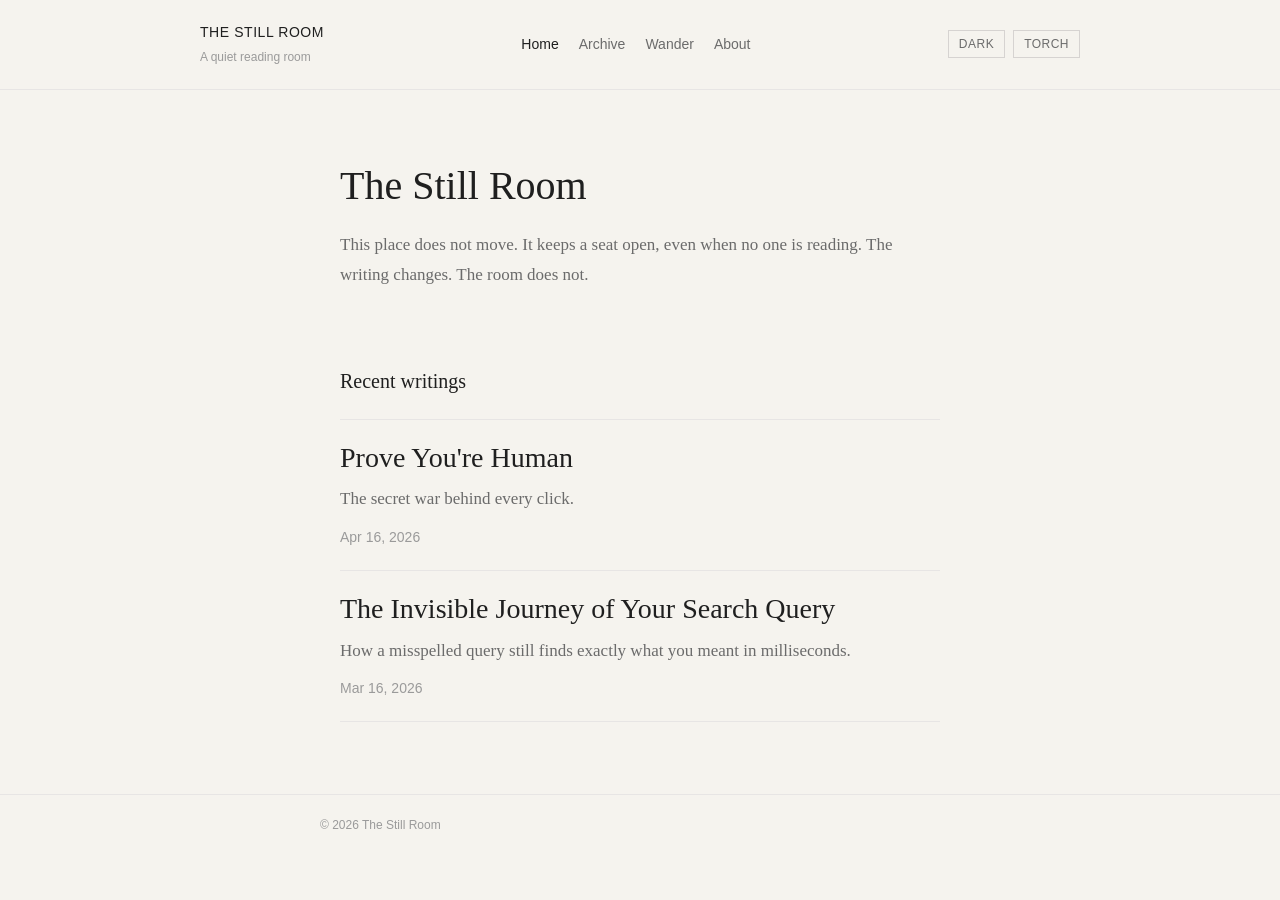
==== thestillroom/index.html @ 407da073 "first draft" ====
<!doctype html>
<html lang="en">
<head>
  <meta charset="utf-8">
  <meta name="viewport" content="width=device-width, initial-scale=1">
  <meta name="description" content="The Still Room is a quiet reading space for writing on design and technology.">
  <title>The Still Room</title>
  <link rel="stylesheet" href="styles.css">
</head>
<body>
  <a class="skip-link ui" href="#content">Skip to content</a>

  <header class="site-header">
    <div class="header-inner ui">
      <a class="brand" href="index.html" aria-label="The Still Room home">
        <p class="brand-title">The Still Room</p>
        <p class="brand-subtitle">A quiet reading room</p>
      </a>
      <nav aria-label="Primary">
        <ul class="nav-list">
          <li><a href="index.html" aria-current="page">Home</a></li>
          <li><a href="archive.html">Archive</a></li>
          <li><a href="wander.html">Wander</a></li>
          <li><a href="about.html">About</a></li>
        </ul>
      </nav>
      <div class="mode-controls ui" aria-label="Display controls">
        <button id="themeToggle" class="mode-btn" type="button" aria-pressed="false">Dark</button>
        <button id="torchToggle" class="mode-btn" type="button" aria-pressed="false">Torch</button>
      </div>
    </div>
  </header>

  <main id="content">
    <section class="intro">
      <h1>The Still Room</h1>
      <p>This place does not move. It keeps a seat open, even when no one is reading. The writing changes. The room does not.</p>
    </section>

    <section>
      <h2 class="section-title">Recent writings</h2>
      <ol id="recentWritings" class="article-list"></ol>
    </section>
  </main>

  <footer class="site-footer">
    <div class="footer-inner ui">© 2026 The Still Room</div>
  </footer>

  <script src="writings-data.js" defer></script>
  <script src="render-writings.js" defer></script>
  <script src="ui-effects.js" defer></script>
</body>
</html>
---- thestillroom/styles.css ----
:root {
  --color-bg: #F5F3EE;
  --color-surface: #EFECE6;
  --color-text-primary: #1F1F1F;
  --color-text-secondary: #6B6B6B;
  --color-text-muted: #9A9A9A;
  --color-border: #D6D3D1;
  --color-divider: #E7E5E4;
  --color-accent: #A8A29E;
  --color-accent-hover: #78716C;

  --font-serif: "Iowan Old Style", "Palatino Linotype", "Book Antiqua", Palatino, "Times New Roman", serif;
  --font-sans: "Avenir Next", "Segoe UI", "Trebuchet MS", sans-serif;

  --size-hero: 40px;
  --size-title: 28px;
  --size-subtitle: 20px;
  --size-body: 17px;
  --size-small: 14px;
  --size-micro: 12px;

  --line-body: 1.8;
  --content-width: 640px;

  --space-1: 12px;
  --space-2: 20px;
  --space-3: 32px;
  --space-4: 48px;
  --space-5: 72px;

  --opp-size: 140px;
  --opp-core-size: 76px;
  --opp-blur: 14px;
  --opp-ring: rgba(255, 255, 255, 0.45);
}

:root[data-theme="dark"] {
  --color-bg: #191917;
  --color-surface: #22211E;
  --color-text-primary: #EEECE7;
  --color-text-secondary: #C5C1B8;
  --color-text-muted: #9E998F;
  --color-border: #3A3833;
  --color-divider: #2D2B27;
  --color-accent: #B6B0A4;
  --color-accent-hover: #D7D0C2;
  --opp-ring: rgba(0, 0, 0, 0.45);
}

* {
  box-sizing: border-box;
}

html,
body {
  margin: 0;
  padding: 0;
}

body {
  background: var(--color-bg);
  color: var(--color-text-primary);
  font-family: var(--font-serif);
  font-size: var(--size-body);
  line-height: var(--line-body);
}

.ui,
nav,
footer,
.meta,
small,
button,
input {
  font-family: var(--font-sans);
}

.skip-link {
  position: absolute;
  left: -9999px;
  top: auto;
}

.skip-link:focus {
  left: 12px;
  top: 12px;
  background: var(--color-surface);
  border: 1px solid var(--color-border);
  color: var(--color-text-primary);
  padding: 6px 10px;
}

.site-header {
  border-bottom: 1px solid var(--color-divider);
  padding: var(--space-2) var(--space-3);
}

.header-inner {
  max-width: calc(var(--content-width) + 240px);
  margin: 0 auto;
  display: flex;
  justify-content: space-between;
  gap: var(--space-3);
  align-items: center;
}

.brand {
  text-decoration: none;
  color: var(--color-text-primary);
}

.brand-title {
  margin: 0;
  font-size: var(--size-small);
  letter-spacing: 0.04em;
  text-transform: uppercase;
}

.brand-subtitle {
  margin: 2px 0 0;
  color: var(--color-text-muted);
  font-size: var(--size-micro);
}

.nav-list {
  margin: 0;
  padding: 0;
  list-style: none;
  display: flex;
  gap: var(--space-2);
  flex-wrap: wrap;
}

.nav-list a {
  font-size: var(--size-small);
  color: var(--color-text-secondary);
}

.nav-list a[aria-current="page"] {
  color: var(--color-text-primary);
}

.mode-controls {
  display: inline-flex;
  gap: 8px;
  align-items: center;
}

.mode-btn {
  appearance: none;
  border: 1px solid var(--color-border);
  background: transparent;
  color: var(--color-text-secondary);
  font-size: var(--size-micro);
  letter-spacing: 0.04em;
  text-transform: uppercase;
  padding: 6px 10px;
  cursor: pointer;
  transition: color 180ms ease, border-color 180ms ease, background 180ms ease;
}

.mode-btn[aria-pressed="true"] {
  color: var(--color-text-primary);
  border-color: var(--color-accent-hover);
  background: color-mix(in srgb, var(--color-surface) 92%, transparent);
}

.mode-btn:hover,
.mode-btn:focus-visible {
  color: var(--color-accent-hover);
  border-color: var(--color-accent-hover);
}

#oppCursor {
  position: fixed;
  left: 0;
  top: 0;
  width: var(--opp-size);
  height: var(--opp-size);
  border-radius: 999px;
  pointer-events: none;
  z-index: 9999;
  opacity: 0;
  transform: translate(-50%, -50%);
  transition: opacity 120ms ease-out;
  mix-blend-mode: difference;
  background:
    radial-gradient(circle at 28% 28%, rgba(255, 255, 255, 0.96), rgba(255, 255, 255, 0.72) 26%, rgba(255, 255, 255, 0.28) 54%, rgba(255, 255, 255, 0.02) 72%),
    radial-gradient(circle, rgba(255, 255, 255, 0.86) 0%, rgba(255, 255, 255, 0.38) 52%, rgba(255, 255, 255, 0.04) 75%);
  filter: blur(var(--opp-blur)) saturate(1.18) contrast(1.05);
  box-shadow:
    0 0 0 1px var(--opp-ring),
    0 0 18px rgba(255, 255, 255, 0.42),
    0 0 44px rgba(255, 255, 255, 0.2);
  transform-origin: center;
  will-change: transform;
}

#oppCursor::before,
#oppCursor::after {
  content: "";
  position: absolute;
  inset: 0;
  border-radius: inherit;
  pointer-events: none;
}

#oppCursor::before {
  width: var(--opp-core-size);
  height: var(--opp-core-size);
  left: 50%;
  top: 50%;
  transform: translate(-50%, -50%);
  background: radial-gradient(circle, rgba(255, 255, 255, 0.95), rgba(255, 255, 255, 0.1) 66%, transparent 100%);
  filter: blur(5px);
}

#oppCursor::after {
  background:
    radial-gradient(circle at 22% 24%, rgba(255, 255, 255, 0.9), rgba(255, 255, 255, 0.22) 30%, transparent 54%),
    radial-gradient(circle at 68% 74%, rgba(255, 255, 255, 0.3), transparent 56%);
  opacity: 0.82;
}

html.opp-enabled,
html.opp-enabled * {
  cursor: none;
}

html.opp-enabled #oppCursor {
  opacity: 1;
}

main {
  max-width: var(--content-width);
  margin: 0 auto;
  padding: var(--space-5) var(--space-2) var(--space-5);
}

.intro h1 {
  margin: 0 0 var(--space-2);
  font-size: var(--size-hero);
  line-height: 1.2;
  font-weight: 400;
}

.intro p {
  margin: 0;
  color: var(--color-text-secondary);
}

.section-title {
  margin: var(--space-5) 0 var(--space-2);
  font-size: var(--size-subtitle);
  font-weight: 400;
}

.article-list {
  margin: 0;
  padding: 0;
  list-style: none;
}

.article-item {
  padding: var(--space-2) 0;
  border-top: 1px solid var(--color-divider);
}

.article-item:last-child {
  border-bottom: 1px solid var(--color-divider);
}

.article-title {
  margin: 0;
  font-size: var(--size-title);
  line-height: 1.3;
  font-weight: 400;
}

.article-title a {
  color: var(--color-text-primary);
}

.article-description {
  margin: 8px 0 0;
  color: var(--color-text-secondary);
}

.article-date {
  margin: 10px 0 0;
  color: var(--color-text-muted);
  font-size: var(--size-small);
}

.year-block {
  margin-top: var(--space-4);
}

.year-heading {
  margin: 0 0 var(--space-1);
  color: var(--color-text-muted);
  font-size: var(--size-small);
  font-weight: 400;
  letter-spacing: 0.06em;
  text-transform: uppercase;
}

.simple-next {
  margin-top: var(--space-3);
  color: var(--color-text-secondary);
  font-size: var(--size-small);
}

.article-header {
  border-bottom: 1px solid var(--color-divider);
  padding-bottom: var(--space-3);
  margin-bottom: var(--space-3);
}

.article-header h1 {
  margin: 0;
  font-size: var(--size-hero);
  line-height: 1.2;
  font-weight: 400;
}

.article-subtitle {
  margin: var(--space-1) 0 0;
  color: var(--color-text-secondary);
  font-size: var(--size-subtitle);
  line-height: 1.5;
  font-weight: 400;
}

.article-content p {
  margin: 0 0 var(--space-2);
}

.article-content h2 {
  margin: var(--space-4) 0 var(--space-1);
  font-size: var(--size-subtitle);
  font-weight: 400;
}

.article-end {
  margin-top: var(--space-5);
  padding-top: var(--space-2);
  border-top: 1px solid var(--color-divider);
  color: var(--color-text-muted);
  font-size: var(--size-small);
}

.about-copy p {
  margin: 0 0 var(--space-2);
}

.wander-wrap {
  padding-top: var(--space-4);
}

.wander-button {
  appearance: none;
  border: 1px solid var(--color-border);
  background: transparent;
  color: var(--color-text-primary);
  padding: 10px 16px;
  font-size: var(--size-small);
  cursor: pointer;
  transition: color 180ms ease, border-color 180ms ease, opacity 180ms ease;
}

.wander-button:hover,
.wander-button:focus-visible {
  border-color: var(--color-accent-hover);
  color: var(--color-accent-hover);
}

.wander-result {
  margin-top: var(--space-3);
  border-top: 1px solid var(--color-divider);
  padding-top: var(--space-2);
  opacity: 0;
  transition: opacity 180ms ease;
}

.wander-result.is-visible {
  opacity: 1;
}

.site-footer {
  border-top: 1px solid var(--color-divider);
  padding: var(--space-2);
}

.footer-inner {
  max-width: var(--content-width);
  margin: 0 auto;
  color: var(--color-text-muted);
  font-size: var(--size-micro);
}

a {
  color: var(--color-text-secondary);
  text-decoration: none;
  box-shadow: inset 0 -1px 0 transparent;
  transition: color 180ms ease, box-shadow 180ms ease, opacity 180ms ease;
}

a:hover,
a:focus-visible {
  color: var(--color-accent-hover);
  box-shadow: inset 0 -1px 0 currentColor;
}

@media (max-width: 760px) {
  .site-header {
    padding: var(--space-2);
  }

  .header-inner {
    flex-direction: column;
    align-items: flex-start;
    gap: var(--space-1);
  }

  .mode-controls {
    margin-top: 2px;
  }

  .nav-list {
    gap: var(--space-1);
  }

  main {
    padding-top: var(--space-4);
    padding-bottom: var(--space-4);
  }

  .intro h1,
  .article-header h1 {
    font-size: 32px;
  }

  .article-title {
    font-size: 24px;
  }

  .section-title,
  .article-subtitle {
    font-size: 18px;
  }

  :root {
    --opp-size: 108px;
    --opp-core-size: 62px;
    --opp-blur: 11px;
  }
}
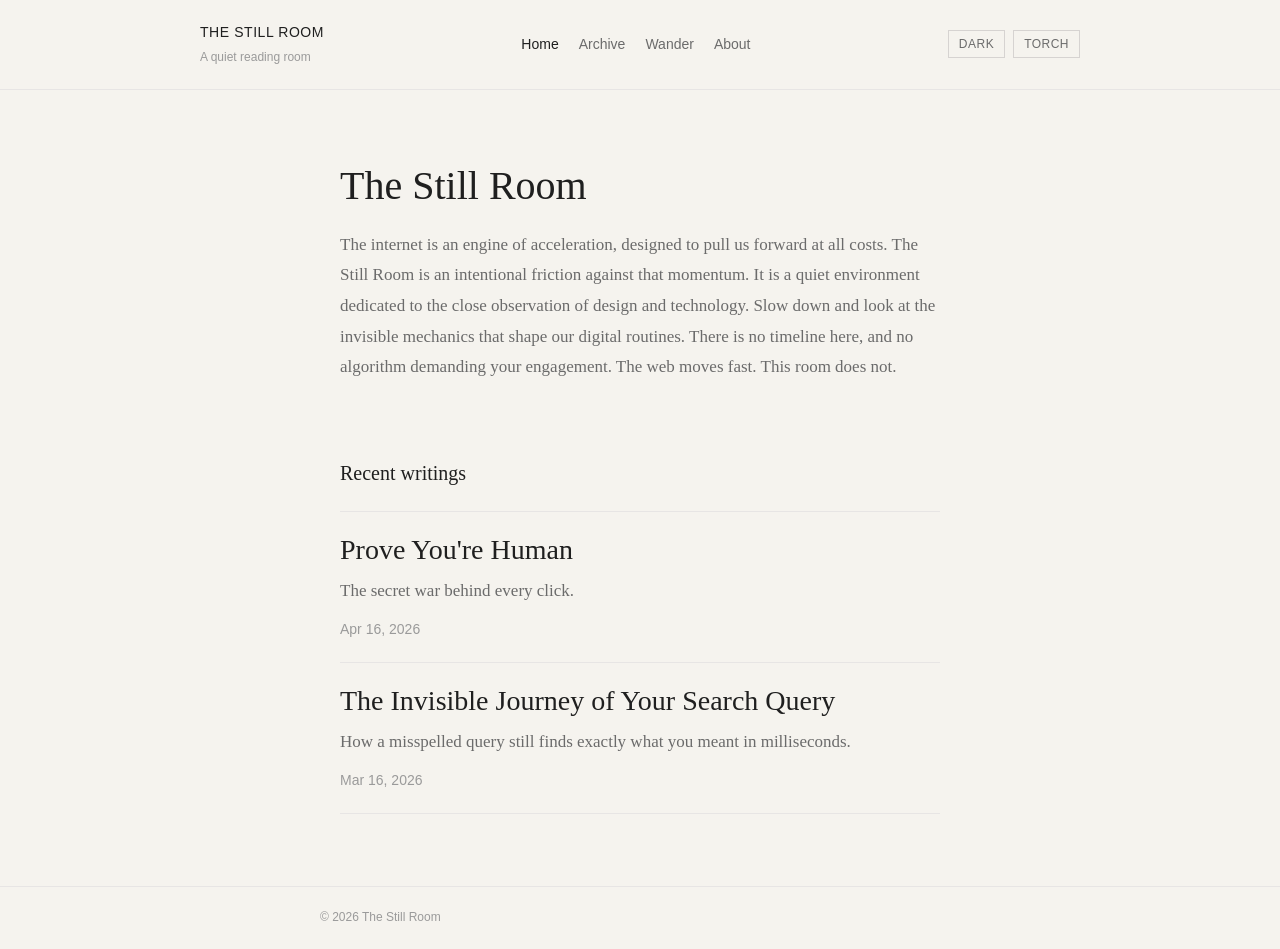
==== commit 1c8efe0e: "about and intro changes" ====
--- a/thestillroom/index.html
+++ b/thestillroom/index.html
@@ -5,6 +5,7 @@
   <meta name="viewport" content="width=device-width, initial-scale=1">
   <meta name="description" content="The Still Room is a quiet reading space for writing on design and technology.">
   <title>The Still Room</title>
+  <link rel="icon" href="favicon.svg" type="image/svg+xml">
   <link rel="stylesheet" href="styles.css">
 </head>
 <body>
@@ -34,7 +35,7 @@
   <main id="content">
     <section class="intro">
       <h1>The Still Room</h1>
-      <p>This place does not move. It keeps a seat open, even when no one is reading. The writing changes. The room does not.</p>
+      <p>The internet is an engine of acceleration, designed to pull us forward at all costs. The Still Room is an intentional friction against that momentum. It is a quiet environment dedicated to the close observation of design and technology. Slow down and look at the invisible mechanics that shape our digital routines. There is no timeline here, and no algorithm demanding your engagement. The web moves fast. This room does not.</p>
     </section>
 
     <section>
